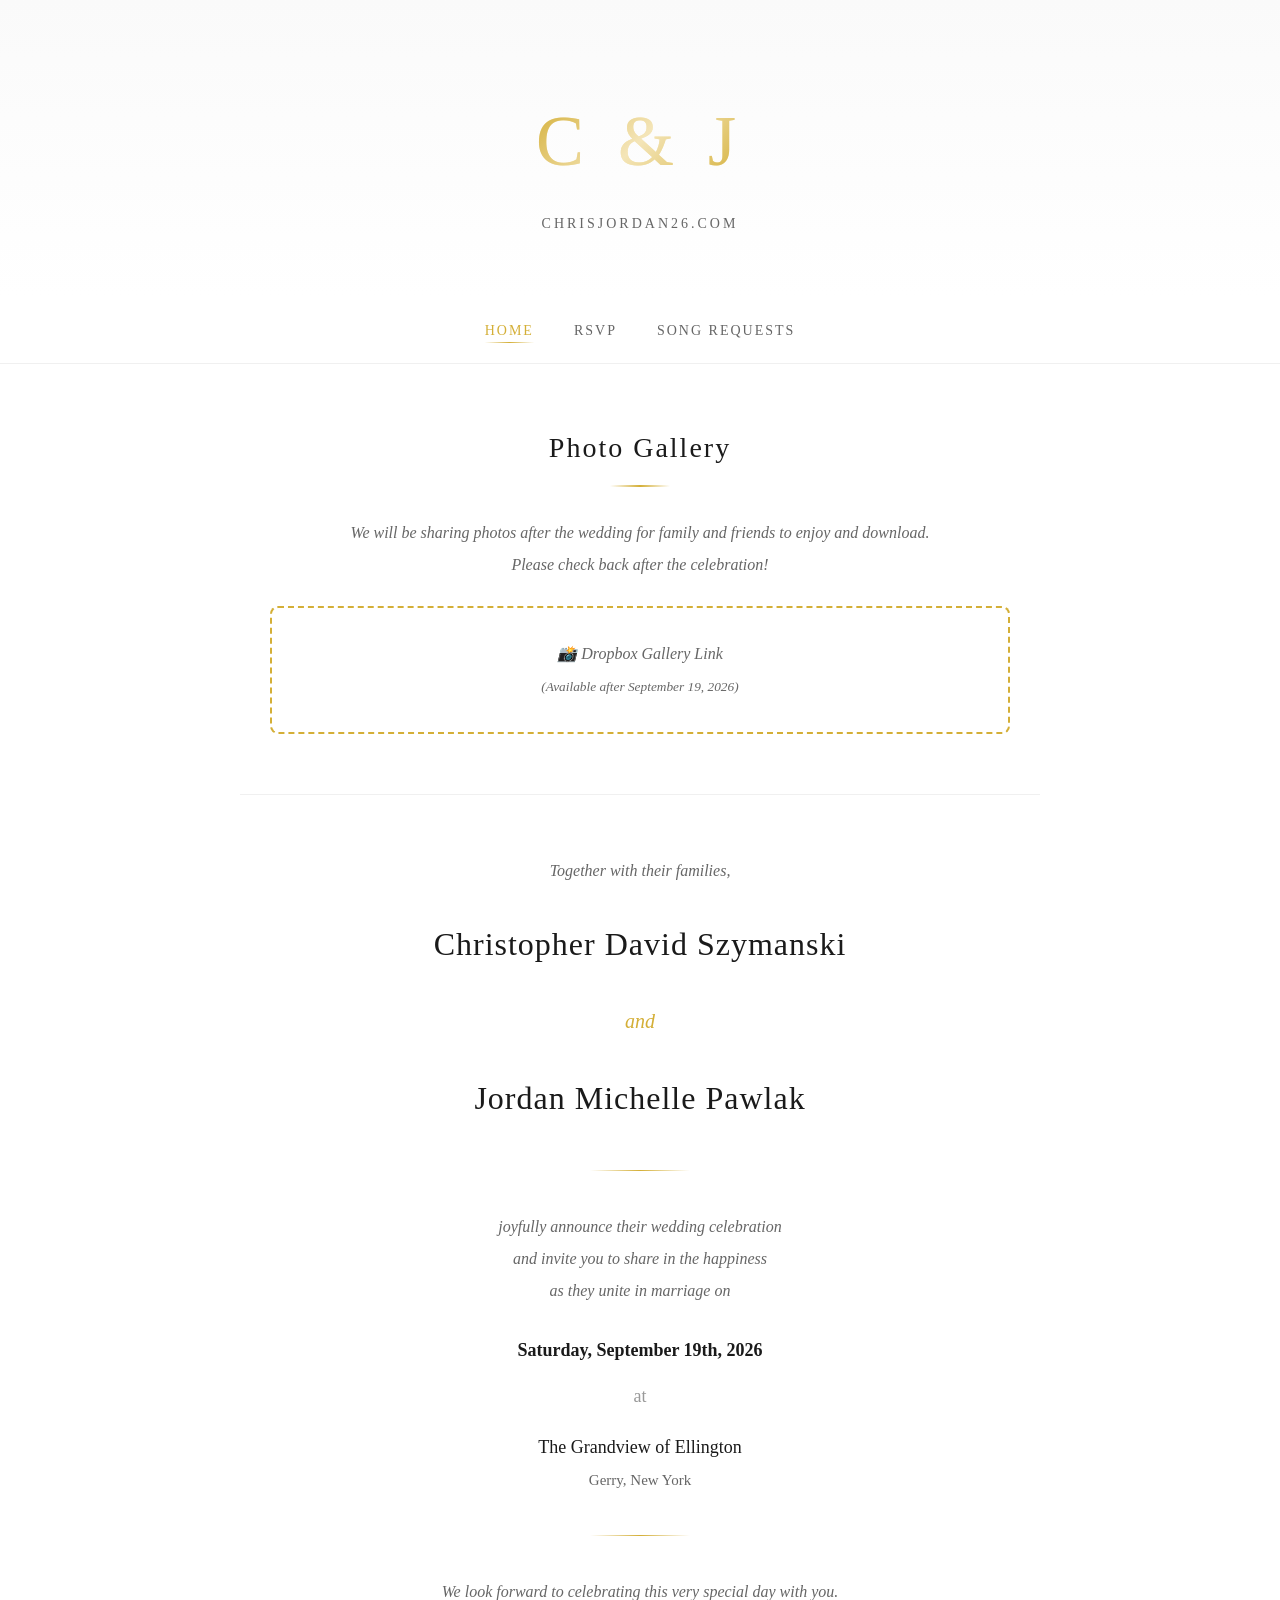
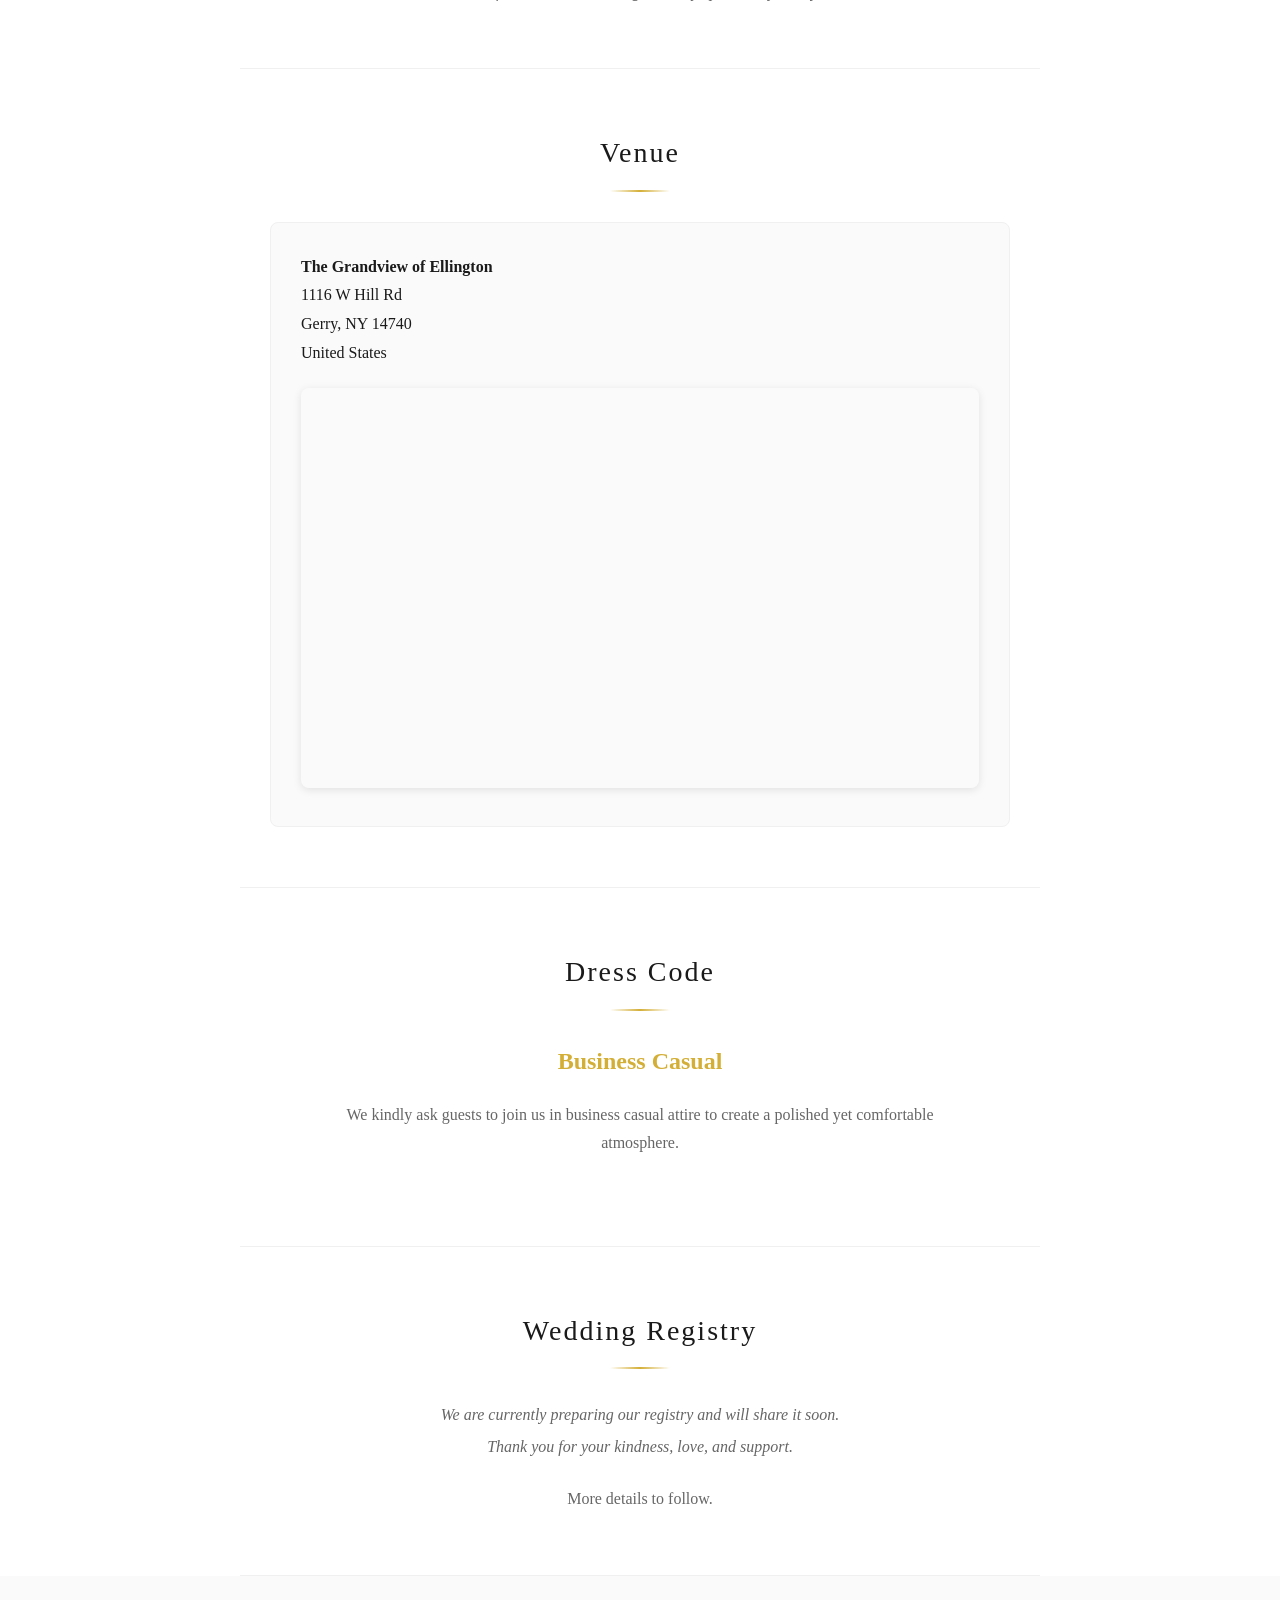
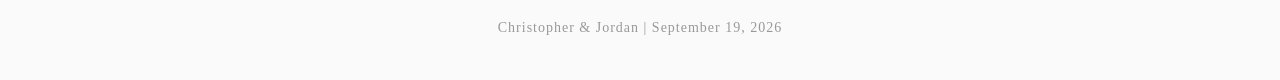
==== index.html @ 6d4687ca "Deploy wedding website with production backend - Home page with venue, dress code, registry sections" ====
<!DOCTYPE html>
<html lang="en">
<head>
    <meta charset="UTF-8">
    <meta name="viewport" content="width=device-width, initial-scale=1.0">
    <title>Christopher & Jordan | September 19, 2026</title>
    <meta name="description" content="Join us for the wedding celebration of Christopher David Szymanski and Jordan Michelle Pawlak on September 19, 2026 at The Grandview of Ellington.">
    <link rel="stylesheet" href="css/styles.css">
</head>
<body>
    <header class="header">
        <div class="monogram"><a href="index.html">C & J</a></div>
        <div class="domain">CHRISJORDAN26.COM</div>
    </header>

    <nav class="nav">
        <ul class="nav-links">
            <li><a href="index.html" class="active">Home</a></li>
            <li><a href="rsvp.html">RSVP</a></li>
            <li><a href="songs.html">Song Requests</a></li>
        </ul>
    </nav>

    <section class="section">
        <h2 class="section-title">Photo Gallery</h2>
        <div class="gallery-content">
            <p class="coming-soon">
                We will be sharing photos after the wedding for family and friends to enjoy and download.<br>
                Please check back after the celebration!
            </p>
            <div class="link-placeholder">
                📸 Dropbox Gallery Link<br>
                <small>(Available after September 19, 2026)</small>
            </div>
        </div>
    </section>

    <section class="section">
        <div class="announcement">
            <div class="together">Together with their families,</div>
            <div class="names">Christopher David Szymanski</div>
            <div class="and">and</div>
            <div class="names">Jordan Michelle Pawlak</div>

            <div class="divider"></div>

            <div class="invite-text">
                joyfully announce their wedding celebration<br>
                and invite you to share in the happiness<br>
                as they unite in marriage on
            </div>

            <div class="date-venue">
                <div class="date">Saturday, September 19th, 2026</div>
                <div style="margin: 10px 0; color: #999;">at</div>
                <div class="venue-name">The Grandview of Ellington</div>
                <div class="location">Gerry, New York</div>
            </div>

            <div class="divider"></div>

            <div class="closing-text">
                We look forward to celebrating this very special day with you.
            </div>
        </div>
    </section>

    <section class="section">
        <h2 class="section-title">Venue</h2>
        <div class="venue-details">
            <div class="venue-address">
                <strong>The Grandview of Ellington</strong><br>
                1116 W Hill Rd<br>
                Gerry, NY 14740<br>
                United States
            </div>
            <iframe
                class="map-embed"
                src="https://www.google.com/maps/embed?pb=!1m18!1m12!1m3!1d2954.882804135778!2d-79.13730232334386!3d42.21694937120644!2m3!1f0!2f0!3f0!3m2!1i1024!2i768!4f13.1!3m3!1m2!1s0x89d2bc9d64451b9b%3A0x1de3bae1630df643!2sThe%20Grandview%20Of%20Ellington!5e0!3m2!1sen!2sus!4v1763313900044!5m2!1sen!2sus"
                allowfullscreen=""
                loading="lazy"
                referrerpolicy="no-referrer-when-downgrade">
            </iframe>
        </div>
    </section>

    <section class="section">
        <h2 class="section-title">Dress Code</h2>
        <div class="dress-code-content">
            <div class="dress-code-label">Business Casual</div>
            <div class="dress-code-description">
                We kindly ask guests to join us in business casual attire to create a polished yet comfortable atmosphere.
            </div>
        </div>
    </section>

    <section class="section">
        <h2 class="section-title">Wedding Registry</h2>
        <div class="registry-content">
            <p class="coming-soon">
                We are currently preparing our registry and will share it soon.<br>
                Thank you for your kindness, love, and support.
            </p>
            <p style="margin-top: 20px;">More details to follow.</p>
        </div>
    </section>

    <footer>
        <p>Christopher & Jordan | September 19, 2026</p>
    </footer>
</body>
</html>
---- css/styles.css ----
/* ==========================================================================
   Christopher & Jordan Wedding Website - Shared Styles
   Design System extracted from existing site
   ========================================================================== */

/* --------------------------------------------------------------------------
   Reset & Base
   -------------------------------------------------------------------------- */
* {
    margin: 0;
    padding: 0;
    box-sizing: border-box;
}

body {
    font-family: 'Georgia', serif;
    background-color: #ffffff;
    color: #1a1a1a;
    line-height: 1.7;
}

/* --------------------------------------------------------------------------
   Color Variables (CSS Custom Properties)
   -------------------------------------------------------------------------- */
:root {
    --gold-primary: #d4af37;
    --gold-light: #f4e5b8;
    --text-dark: #1a1a1a;
    --text-medium: #666;
    --text-light: #999;
    --bg-white: #ffffff;
    --bg-off-white: #fafafa;
    --border-light: #f0f0f0;
    --error-red: #c0392b;
    --success-green: #27ae60;
}

/* --------------------------------------------------------------------------
   Header
   -------------------------------------------------------------------------- */
.header {
    text-align: center;
    padding: 80px 20px 60px;
    background: linear-gradient(180deg, #fafafa 0%, #ffffff 100%);
}

.monogram {
    font-size: 72px;
    font-weight: 300;
    letter-spacing: 8px;
    margin-bottom: 10px;
    background: linear-gradient(135deg, #d4af37 0%, #f4e5b8 50%, #d4af37 100%);
    -webkit-background-clip: text;
    -webkit-text-fill-color: transparent;
    background-clip: text;
}

.monogram a {
    text-decoration: none;
    background: linear-gradient(135deg, #d4af37 0%, #f4e5b8 50%, #d4af37 100%);
    -webkit-background-clip: text;
    -webkit-text-fill-color: transparent;
    background-clip: text;
}

.domain {
    font-size: 14px;
    letter-spacing: 3px;
    color: #666;
    font-weight: 300;
    margin-top: 5px;
}

/* --------------------------------------------------------------------------
   Navigation
   -------------------------------------------------------------------------- */
.nav {
    text-align: center;
    padding: 20px;
    border-bottom: 1px solid #f0f0f0;
    background: #ffffff;
}

.nav-links {
    list-style: none;
    display: flex;
    justify-content: center;
    gap: 40px;
    flex-wrap: wrap;
}

.nav-links a {
    text-decoration: none;
    color: #666;
    font-size: 14px;
    letter-spacing: 2px;
    text-transform: uppercase;
    transition: color 0.3s ease;
    padding: 5px 0;
    position: relative;
}

.nav-links a:hover,
.nav-links a.active {
    color: #d4af37;
}

.nav-links a::after {
    content: '';
    position: absolute;
    bottom: 0;
    left: 50%;
    transform: translateX(-50%);
    width: 0;
    height: 1px;
    background: linear-gradient(90deg, transparent, #d4af37, transparent);
    transition: width 0.3s ease;
}

.nav-links a:hover::after,
.nav-links a.active::after {
    width: 100%;
}

/* --------------------------------------------------------------------------
   Divider
   -------------------------------------------------------------------------- */
.divider {
    width: 100px;
    height: 1px;
    background: linear-gradient(90deg, transparent, #d4af37, transparent);
    margin: 40px auto;
}

/* --------------------------------------------------------------------------
   Sections
   -------------------------------------------------------------------------- */
.section {
    max-width: 800px;
    margin: 0 auto;
    padding: 60px 30px;
    border-bottom: 1px solid #f0f0f0;
}

.section:last-child {
    border-bottom: none;
}

.section-title {
    font-size: 28px;
    font-weight: 400;
    text-align: center;
    margin-bottom: 30px;
    letter-spacing: 2px;
    position: relative;
    padding-bottom: 15px;
}

.section-title:after {
    content: '';
    position: absolute;
    bottom: 0;
    left: 50%;
    transform: translateX(-50%);
    width: 60px;
    height: 2px;
    background: linear-gradient(90deg, transparent, #d4af37, transparent);
}

.section-subtitle {
    text-align: center;
    color: #666;
    font-style: italic;
    margin-bottom: 30px;
}

/* --------------------------------------------------------------------------
   Announcement (Home Page)
   -------------------------------------------------------------------------- */
.announcement {
    text-align: center;
    font-size: 16px;
    line-height: 2;
}

.announcement .together {
    font-style: italic;
    color: #666;
    margin-bottom: 20px;
}

.names {
    font-size: 32px;
    font-weight: 400;
    margin: 25px 0;
    letter-spacing: 1px;
}

.and {
    font-size: 20px;
    font-style: italic;
    color: #d4af37;
    margin: 15px 0;
}

.invite-text {
    font-style: italic;
    color: #666;
    margin: 25px 0;
}

.date-venue {
    font-size: 18px;
    margin: 25px 0;
}

.date {
    font-weight: 600;
    color: #1a1a1a;
}

.venue-name {
    margin-top: 15px;
    color: #1a1a1a;
}

.location {
    color: #666;
    font-size: 15px;
}

.closing-text {
    margin-top: 30px;
    font-style: italic;
    color: #666;
}

/* --------------------------------------------------------------------------
   Venue Details
   -------------------------------------------------------------------------- */
.venue-details {
    background: #fafafa;
    padding: 30px;
    border-radius: 8px;
    margin-top: 25px;
    border: 1px solid #f0f0f0;
}

.venue-address {
    font-size: 16px;
    line-height: 1.8;
    margin-bottom: 20px;
}

.map-embed {
    width: 100%;
    height: 400px;
    border: none;
    border-radius: 8px;
    box-shadow: 0 2px 8px rgba(0,0,0,0.1);
}

/* --------------------------------------------------------------------------
   Dress Code
   -------------------------------------------------------------------------- */
.dress-code-content {
    text-align: center;
}

.dress-code-label {
    font-size: 24px;
    font-weight: 600;
    color: #d4af37;
    margin-bottom: 20px;
}

.dress-code-description {
    max-width: 600px;
    margin: 0 auto 30px;
    color: #666;
}

/* --------------------------------------------------------------------------
   Registry & Gallery Content
   -------------------------------------------------------------------------- */
.registry-content, .gallery-content {
    text-align: center;
    color: #666;
    line-height: 2;
}

.coming-soon {
    font-style: italic;
    margin: 20px 0;
}

/* --------------------------------------------------------------------------
   Placeholders
   -------------------------------------------------------------------------- */
.map-placeholder,
.link-placeholder {
    background: #ffffff;
    border: 2px dashed #d4af37;
    border-radius: 8px;
    padding: 60px 20px;
    text-align: center;
    color: #666;
    font-style: italic;
}

.link-placeholder {
    padding: 30px 20px;
    margin-top: 25px;
}

/* --------------------------------------------------------------------------
   Forms
   -------------------------------------------------------------------------- */
.form-container {
    max-width: 500px;
    margin: 0 auto;
}

.form-group {
    margin-bottom: 25px;
}

.form-group label {
    display: block;
    font-size: 14px;
    letter-spacing: 1px;
    color: #666;
    margin-bottom: 8px;
    text-transform: uppercase;
}

.form-group label .required {
    color: #c0392b;
}

.form-input,
.form-textarea,
.form-select {
    width: 100%;
    padding: 15px;
    font-family: 'Georgia', serif;
    font-size: 16px;
    border: 1px solid #f0f0f0;
    border-radius: 8px;
    background: #fafafa;
    color: #1a1a1a;
    transition: border-color 0.3s ease, box-shadow 0.3s ease;
}

.form-input:focus,
.form-textarea:focus,
.form-select:focus {
    outline: none;
    border-color: #d4af37;
    box-shadow: 0 0 0 3px rgba(212, 175, 55, 0.1);
}

.form-input::placeholder,
.form-textarea::placeholder {
    color: #999;
    font-style: italic;
}

.form-textarea {
    min-height: 120px;
    resize: vertical;
}

.form-select {
    cursor: pointer;
    appearance: none;
    background-image: url("data:image/svg+xml,%3Csvg xmlns='http://www.w3.org/2000/svg' width='12' height='12' viewBox='0 0 12 12'%3E%3Cpath fill='%23666' d='M6 8L1 3h10z'/%3E%3C/svg%3E");
    background-repeat: no-repeat;
    background-position: right 15px center;
}

.form-hint {
    font-size: 13px;
    color: #999;
    font-style: italic;
    margin-top: 5px;
}

.char-count {
    font-size: 12px;
    color: #999;
    text-align: right;
    margin-top: 5px;
}

.char-count.warning {
    color: #e67e22;
}

.char-count.limit {
    color: #c0392b;
}

/* --------------------------------------------------------------------------
   Radio & Checkbox Groups
   -------------------------------------------------------------------------- */
.radio-group,
.checkbox-group {
    display: flex;
    gap: 30px;
    flex-wrap: wrap;
}

.radio-option,
.checkbox-option {
    display: flex;
    align-items: center;
    gap: 10px;
    cursor: pointer;
}

.radio-option input,
.checkbox-option input {
    width: 20px;
    height: 20px;
    accent-color: #d4af37;
    cursor: pointer;
}

/* --------------------------------------------------------------------------
   Buttons
   -------------------------------------------------------------------------- */
.btn {
    display: inline-block;
    padding: 15px 40px;
    font-family: 'Georgia', serif;
    font-size: 14px;
    letter-spacing: 2px;
    text-transform: uppercase;
    text-decoration: none;
    border: none;
    border-radius: 8px;
    cursor: pointer;
    transition: all 0.3s ease;
}

.btn-primary {
    background: linear-gradient(135deg, #d4af37 0%, #f4e5b8 50%, #d4af37 100%);
    color: #1a1a1a;
}

.btn-primary:hover {
    transform: translateY(-2px);
    box-shadow: 0 4px 12px rgba(212, 175, 55, 0.3);
}

.btn-primary:disabled {
    opacity: 0.6;
    cursor: not-allowed;
    transform: none;
    box-shadow: none;
}

.btn-secondary {
    background: transparent;
    color: #666;
    border: 1px solid #f0f0f0;
}

.btn-secondary:hover {
    border-color: #d4af37;
    color: #d4af37;
}

.btn-block {
    display: block;
    width: 100%;
    text-align: center;
}

/* --------------------------------------------------------------------------
   Code Input (RSVP)
   -------------------------------------------------------------------------- */
.code-input-wrapper {
    text-align: center;
    max-width: 400px;
    margin: 0 auto;
}

.code-input {
    font-size: 32px;
    text-align: center;
    letter-spacing: 8px;
    text-transform: uppercase;
    padding: 20px;
    font-family: 'Georgia', serif;
    width: 100%;
    border: 2px solid #f0f0f0;
    border-radius: 8px;
    background: #fafafa;
    transition: border-color 0.3s ease;
}

.code-input:focus {
    outline: none;
    border-color: #d4af37;
}

.code-input::placeholder {
    letter-spacing: 4px;
    font-size: 18px;
    color: #ccc;
}

/* --------------------------------------------------------------------------
   Messages & Alerts
   -------------------------------------------------------------------------- */
.message {
    padding: 15px 20px;
    border-radius: 8px;
    margin-bottom: 20px;
    text-align: center;
}

.message-error {
    background: #fdf2f2;
    border: 1px solid #f5c6cb;
    color: #c0392b;
}

.message-success {
    background: #f0fdf4;
    border: 1px solid #bbf7d0;
    color: #27ae60;
}

.message-info {
    background: #fafafa;
    border: 1px solid #f0f0f0;
    color: #666;
}

/* --------------------------------------------------------------------------
   Guest Info Card (RSVP)
   -------------------------------------------------------------------------- */
.guest-card {
    background: #fafafa;
    border: 1px solid #f0f0f0;
    border-radius: 8px;
    padding: 30px;
    margin-bottom: 30px;
    text-align: center;
}

.guest-card h3 {
    font-size: 24px;
    font-weight: 400;
    color: #1a1a1a;
    margin-bottom: 10px;
}

.guest-card p {
    color: #666;
    font-style: italic;
}

.guest-count-display {
    font-size: 18px;
    color: #d4af37;
    margin-top: 10px;
}

/* --------------------------------------------------------------------------
   Guest Attendance List
   -------------------------------------------------------------------------- */
.guest-list {
    margin: 30px 0;
}

.guest-item {
    display: flex;
    justify-content: space-between;
    align-items: center;
    padding: 15px 20px;
    background: #fafafa;
    border: 1px solid #f0f0f0;
    border-radius: 8px;
    margin-bottom: 10px;
}

.guest-item:last-child {
    margin-bottom: 0;
}

.guest-name {
    font-size: 16px;
    color: #1a1a1a;
}

.attendance-toggle {
    display: flex;
    gap: 10px;
}

.attendance-toggle button {
    padding: 8px 20px;
    font-family: 'Georgia', serif;
    font-size: 14px;
    border: 1px solid #f0f0f0;
    border-radius: 4px;
    cursor: pointer;
    transition: all 0.3s ease;
    background: #fff;
    color: #666;
}

.attendance-toggle button.selected-yes {
    background: #f0fdf4;
    border-color: #27ae60;
    color: #27ae60;
}

.attendance-toggle button.selected-no {
    background: #fdf2f2;
    border-color: #c0392b;
    color: #c0392b;
}

.attendance-toggle button:hover:not(.selected-yes):not(.selected-no) {
    border-color: #d4af37;
    color: #d4af37;
}

/* --------------------------------------------------------------------------
   Song Request List
   -------------------------------------------------------------------------- */
.recent-songs {
    background: #fafafa;
    border: 1px solid #f0f0f0;
    border-radius: 8px;
    padding: 25px;
    margin-bottom: 30px;
}

.recent-songs h3 {
    font-size: 16px;
    letter-spacing: 1px;
    text-transform: uppercase;
    color: #666;
    margin-bottom: 15px;
    text-align: center;
}

.song-item {
    display: flex;
    justify-content: space-between;
    align-items: center;
    padding: 12px 0;
    border-bottom: 1px solid #f0f0f0;
}

.song-item:last-child {
    border-bottom: none;
}

.song-info {
    flex: 1;
}

.song-title {
    font-weight: 600;
    color: #1a1a1a;
}

.song-artist {
    font-size: 14px;
    color: #666;
    font-style: italic;
}

.song-genre {
    font-size: 12px;
    padding: 4px 12px;
    background: linear-gradient(135deg, #d4af37 0%, #f4e5b8 100%);
    color: #1a1a1a;
    border-radius: 20px;
    text-transform: uppercase;
    letter-spacing: 1px;
}

.no-songs {
    text-align: center;
    color: #999;
    font-style: italic;
    padding: 20px;
}

/* --------------------------------------------------------------------------
   Loading States
   -------------------------------------------------------------------------- */
.loading {
    text-align: center;
    padding: 40px;
    color: #666;
}

.spinner {
    display: inline-block;
    width: 30px;
    height: 30px;
    border: 3px solid #f0f0f0;
    border-top-color: #d4af37;
    border-radius: 50%;
    animation: spin 1s linear infinite;
    margin-bottom: 15px;
}

@keyframes spin {
    to { transform: rotate(360deg); }
}

/* --------------------------------------------------------------------------
   Turnstile Container
   -------------------------------------------------------------------------- */
.turnstile-container {
    display: flex;
    justify-content: center;
    margin: 20px 0;
}

/* --------------------------------------------------------------------------
   Footer
   -------------------------------------------------------------------------- */
footer {
    text-align: center;
    padding: 40px 20px;
    background: #fafafa;
    color: #999;
    font-size: 14px;
    letter-spacing: 1px;
}

/* --------------------------------------------------------------------------
   Hidden Utility
   -------------------------------------------------------------------------- */
.hidden {
    display: none !important;
}

/* --------------------------------------------------------------------------
   Responsive
   -------------------------------------------------------------------------- */
@media (max-width: 768px) {
    .monogram {
        font-size: 48px;
        letter-spacing: 4px;
    }

    .names {
        font-size: 24px;
    }

    .section {
        padding: 40px 20px;
    }

    .section-title {
        font-size: 24px;
    }

    .nav-links {
        gap: 20px;
    }

    .nav-links a {
        font-size: 12px;
        letter-spacing: 1px;
    }

    .code-input {
        font-size: 24px;
        letter-spacing: 4px;
    }

    .guest-item {
        flex-direction: column;
        gap: 15px;
        text-align: center;
    }

    .song-item {
        flex-direction: column;
        align-items: flex-start;
        gap: 10px;
    }

    .radio-group,
    .checkbox-group {
        flex-direction: column;
        gap: 15px;
    }
}
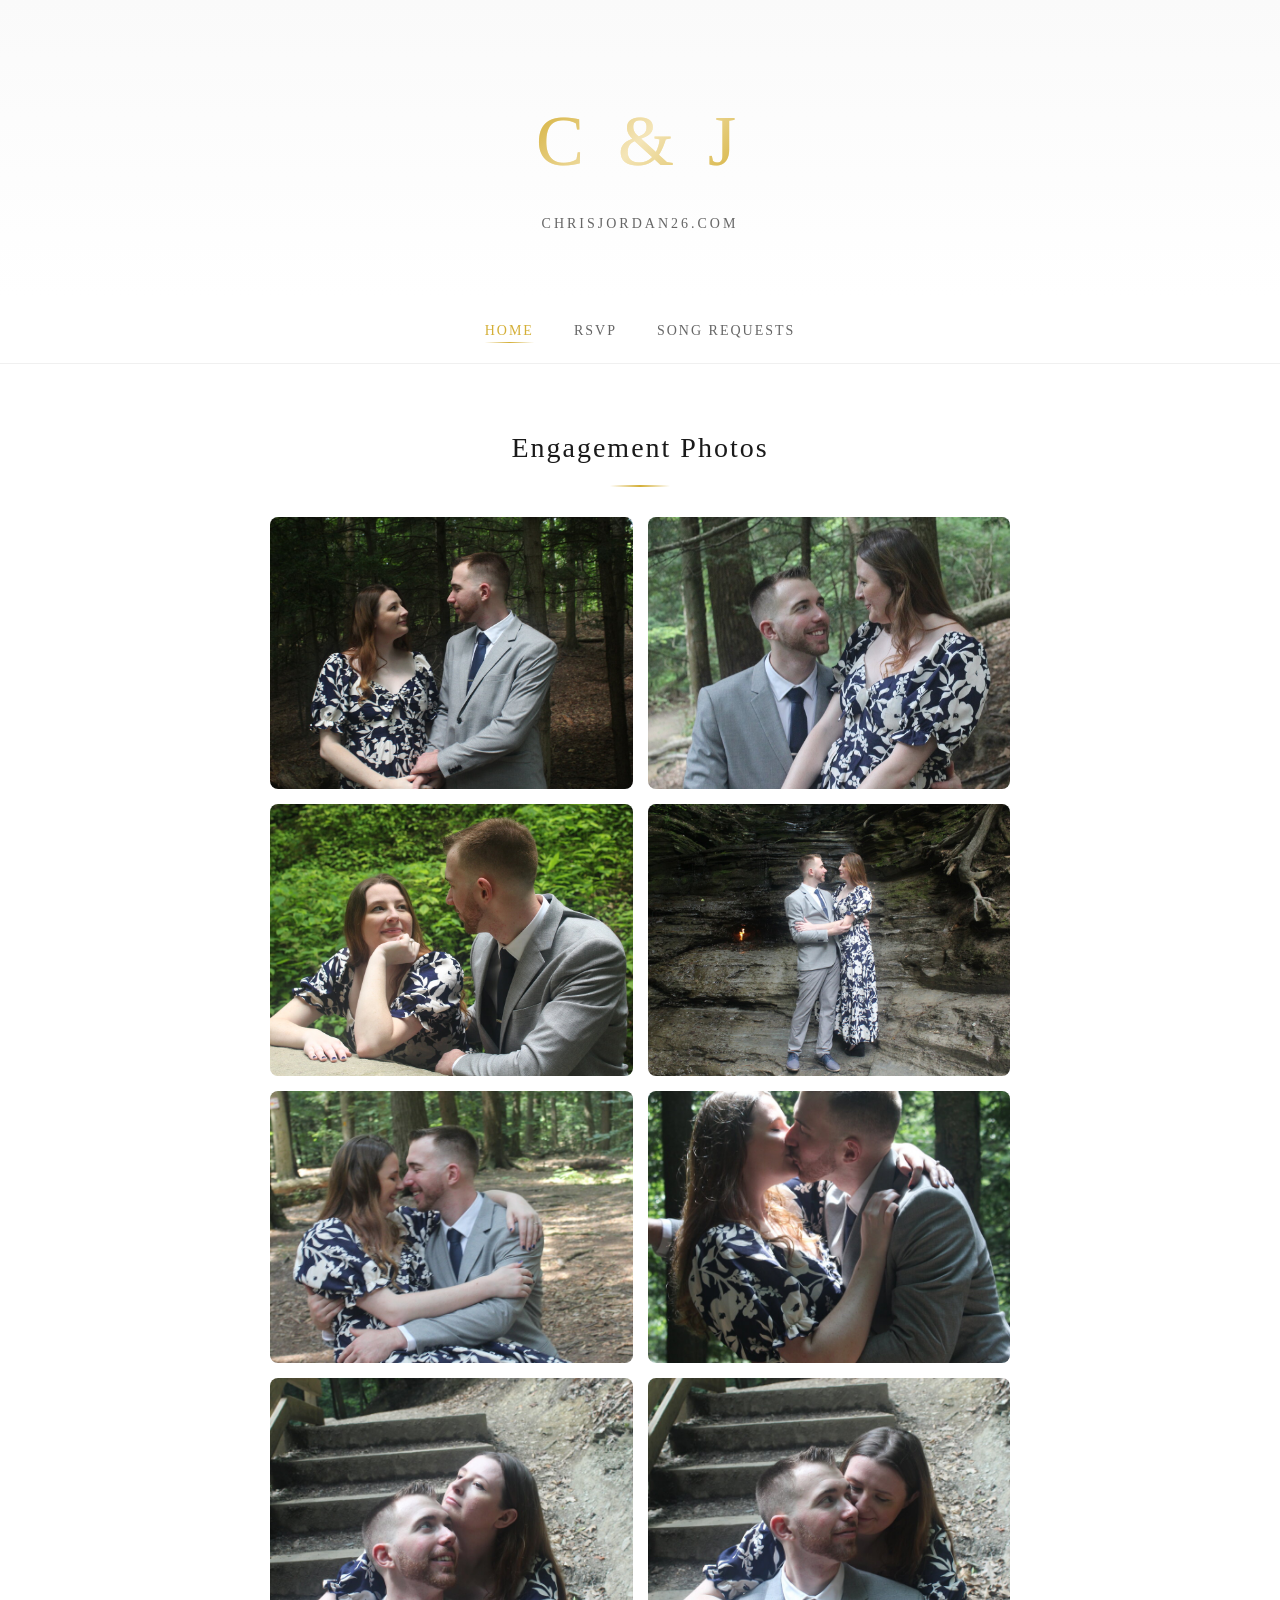
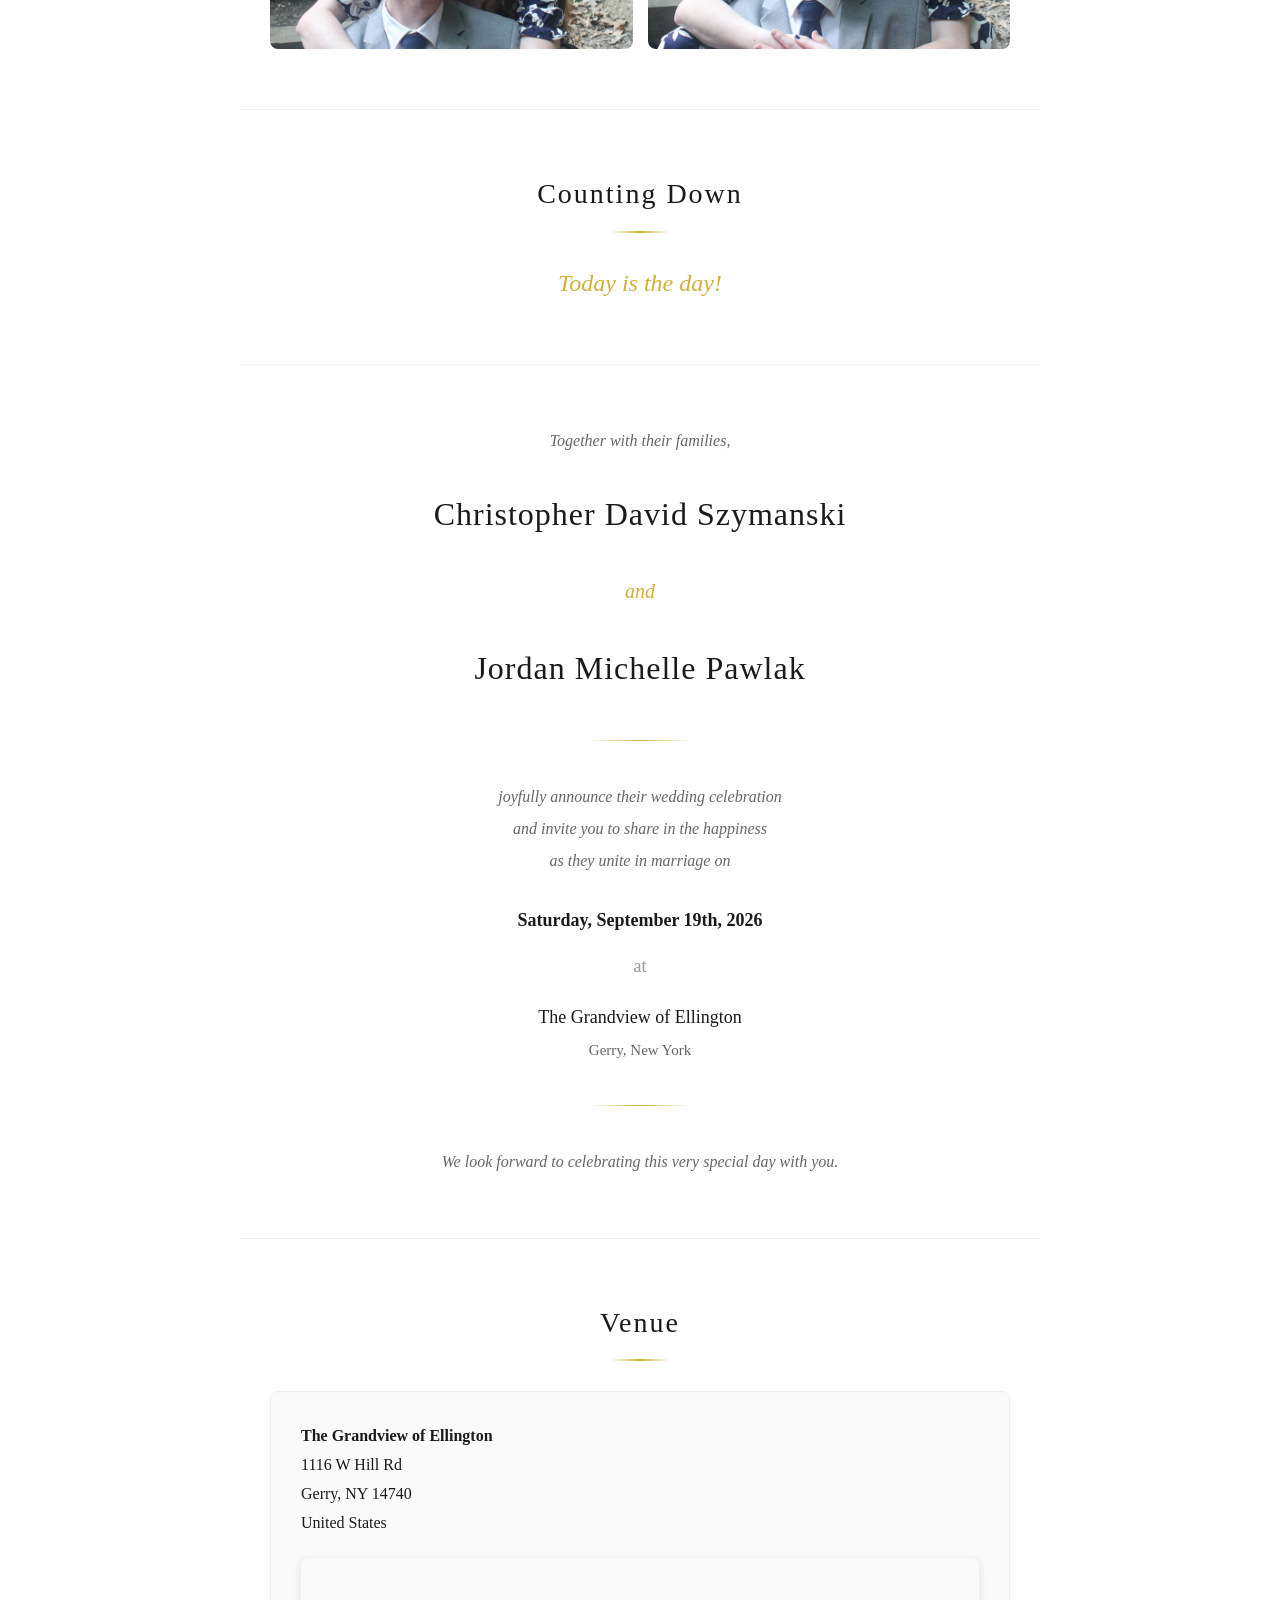
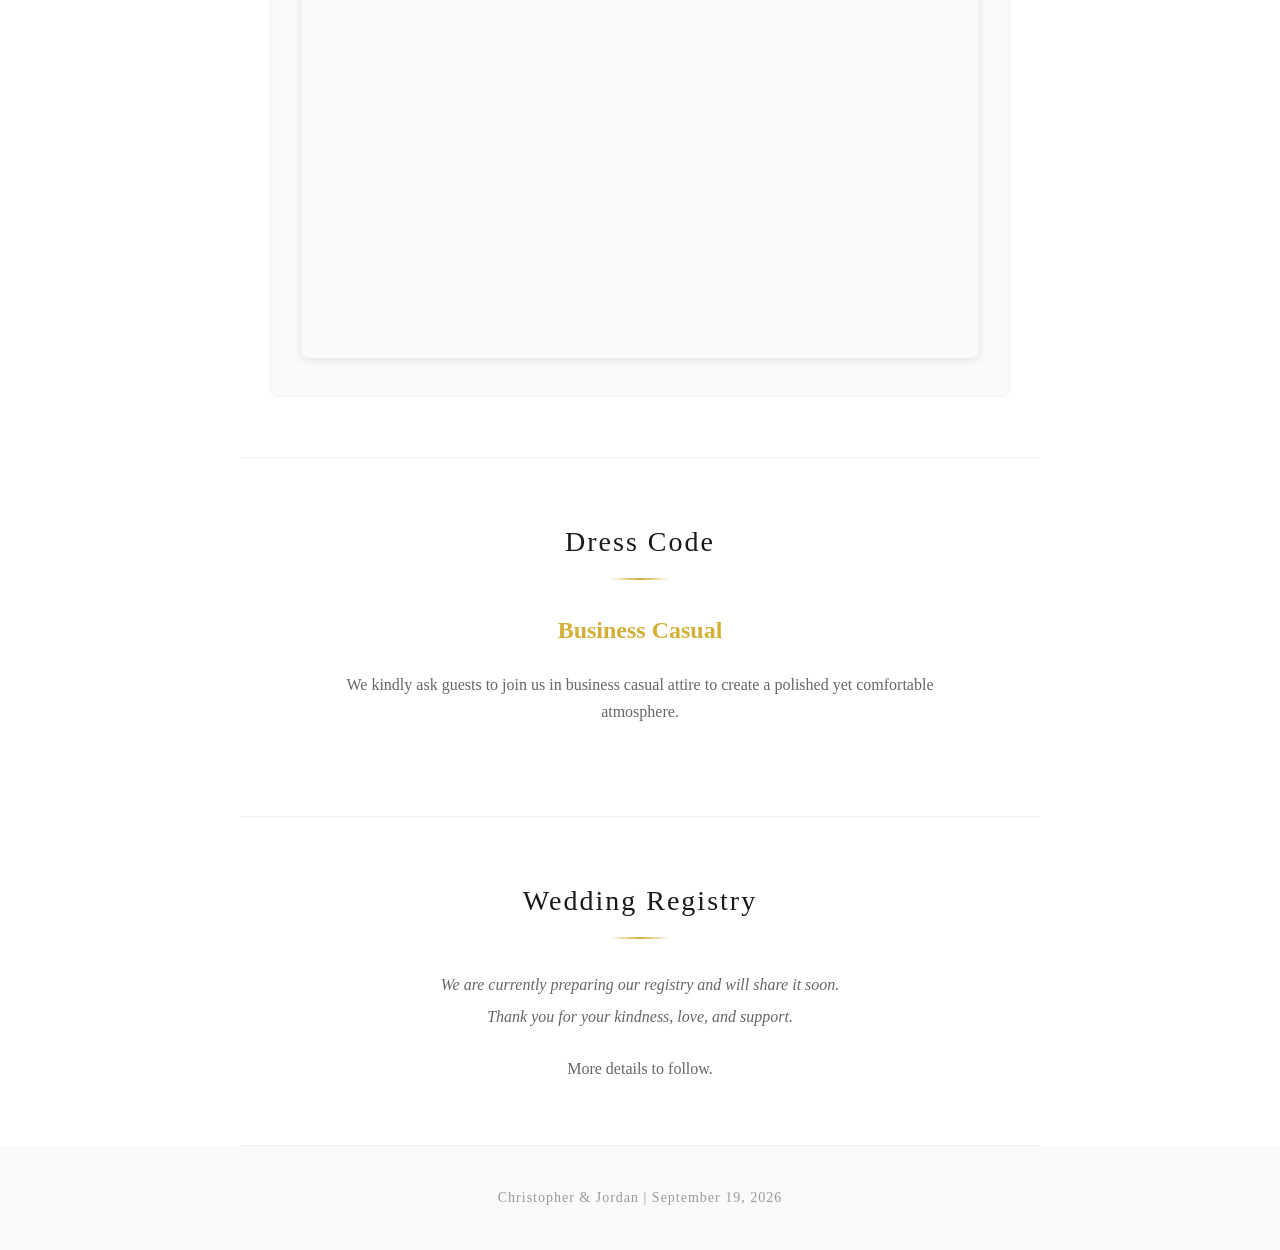
==== commit 871ee88d: "Add engagement photo gallery and countdown timer Replace Dropbox placeholder with 8 engagement photo" ====
--- a/index.html
+++ b/index.html
@@ -22,15 +22,48 @@
     </nav>
 
     <section class="section">
-        <h2 class="section-title">Photo Gallery</h2>
-        <div class="gallery-content">
-            <p class="coming-soon">
-                We will be sharing photos after the wedding for family and friends to enjoy and download.<br>
-                Please check back after the celebration!
-            </p>
-            <div class="link-placeholder">
-                📸 Dropbox Gallery Link<br>
-                <small>(Available after September 19, 2026)</small>
+        <h2 class="section-title">Engagement Photos</h2>
+        <div class="photo-gallery">
+            <div class="gallery-grid">
+                <div class="gallery-item"><img src="images/engagement-1.jpg" alt="Christopher and Jordan" loading="lazy"></div>
+                <div class="gallery-item"><img src="images/engagement-4.jpg" alt="Christopher and Jordan" loading="lazy"></div>
+                <div class="gallery-item"><img src="images/engagement-5.jpg" alt="Christopher and Jordan" loading="lazy"></div>
+                <div class="gallery-item"><img src="images/engagement-6.jpg" alt="Christopher and Jordan" loading="lazy"></div>
+                <div class="gallery-item"><img src="images/engagement-2.jpg" alt="Christopher and Jordan" loading="lazy"></div>
+                <div class="gallery-item"><img src="images/engagement-3.jpg" alt="Christopher and Jordan" loading="lazy"></div>
+                <div class="gallery-item"><img src="images/engagement-7.jpg" alt="Christopher and Jordan" loading="lazy"></div>
+                <div class="gallery-item"><img src="images/engagement-8.jpg" alt="Christopher and Jordan" loading="lazy"></div>
+            </div>
+        </div>
+        <!-- Lightbox overlay -->
+        <div class="lightbox hidden" id="lightbox">
+            <button class="lightbox-close" aria-label="Close">&times;</button>
+            <button class="lightbox-prev" aria-label="Previous">&lsaquo;</button>
+            <img class="lightbox-img" id="lightbox-img" src="" alt="">
+            <button class="lightbox-next" aria-label="Next">&rsaquo;</button>
+        </div>
+    </section>
+
+    <section class="section">
+        <div class="countdown-section">
+            <h2 class="section-title">Counting Down</h2>
+            <div class="countdown" id="countdown">
+                <div class="countdown-unit">
+                    <span class="countdown-number" id="countdown-days">---</span>
+                    <span class="countdown-label">Days</span>
+                </div>
+                <div class="countdown-unit">
+                    <span class="countdown-number" id="countdown-hours">--</span>
+                    <span class="countdown-label">Hours</span>
+                </div>
+                <div class="countdown-unit">
+                    <span class="countdown-number" id="countdown-minutes">--</span>
+                    <span class="countdown-label">Minutes</span>
+                </div>
+                <div class="countdown-unit">
+                    <span class="countdown-number" id="countdown-seconds">--</span>
+                    <span class="countdown-label">Seconds</span>
+                </div>
             </div>
         </div>
     </section>
@@ -108,5 +141,76 @@
     <footer>
         <p>Christopher & Jordan | September 19, 2026</p>
     </footer>
+
+    <script>
+        // Countdown Timer
+        (function() {
+            const weddingDate = new Date('2026-09-19T14:00:00-04:00');
+            function update() {
+                const now = new Date();
+                const diff = weddingDate - now;
+                if (diff <= 0) {
+                    document.getElementById('countdown').innerHTML = '<p style="font-size:24px;color:#d4af37;font-style:italic;">Today is the day!</p>';
+                    return;
+                }
+                const days = Math.floor(diff / (1000 * 60 * 60 * 24));
+                const hours = Math.floor((diff % (1000 * 60 * 60 * 24)) / (1000 * 60 * 60));
+                const minutes = Math.floor((diff % (1000 * 60 * 60)) / (1000 * 60));
+                const seconds = Math.floor((diff % (1000 * 60)) / 1000);
+                document.getElementById('countdown-days').textContent = days;
+                document.getElementById('countdown-hours').textContent = String(hours).padStart(2, '0');
+                document.getElementById('countdown-minutes').textContent = String(minutes).padStart(2, '0');
+                document.getElementById('countdown-seconds').textContent = String(seconds).padStart(2, '0');
+            }
+            update();
+            setInterval(update, 1000);
+        })();
+
+        // Lightbox
+        (function() {
+            const images = document.querySelectorAll('.gallery-item img');
+            const lightbox = document.getElementById('lightbox');
+            const lightboxImg = document.getElementById('lightbox-img');
+            let currentIndex = 0;
+
+            images.forEach(function(img, i) {
+                img.addEventListener('click', function() {
+                    currentIndex = i;
+                    lightboxImg.src = img.src;
+                    lightbox.classList.remove('hidden');
+                    document.body.style.overflow = 'hidden';
+                });
+            });
+
+            lightbox.querySelector('.lightbox-close').addEventListener('click', close);
+            lightbox.addEventListener('click', function(e) {
+                if (e.target === lightbox) close();
+            });
+
+            lightbox.querySelector('.lightbox-prev').addEventListener('click', function(e) {
+                e.stopPropagation();
+                currentIndex = (currentIndex - 1 + images.length) % images.length;
+                lightboxImg.src = images[currentIndex].src;
+            });
+
+            lightbox.querySelector('.lightbox-next').addEventListener('click', function(e) {
+                e.stopPropagation();
+                currentIndex = (currentIndex + 1) % images.length;
+                lightboxImg.src = images[currentIndex].src;
+            });
+
+            document.addEventListener('keydown', function(e) {
+                if (lightbox.classList.contains('hidden')) return;
+                if (e.key === 'Escape') close();
+                if (e.key === 'ArrowLeft') lightbox.querySelector('.lightbox-prev').click();
+                if (e.key === 'ArrowRight') lightbox.querySelector('.lightbox-next').click();
+            });
+
+            function close() {
+                lightbox.classList.add('hidden');
+                document.body.style.overflow = '';
+            }
+        })();
+    </script>
 </body>
 </html>
--- a/css/styles.css
+++ b/css/styles.css
@@ -281,6 +281,135 @@
 }
 
 /* --------------------------------------------------------------------------
+   Photo Gallery
+   -------------------------------------------------------------------------- */
+.photo-gallery {
+    margin-top: 10px;
+}
+
+.gallery-grid {
+    display: grid;
+    grid-template-columns: repeat(2, 1fr);
+    gap: 15px;
+}
+
+.gallery-item {
+    overflow: hidden;
+    border-radius: 8px;
+    cursor: pointer;
+    position: relative;
+    aspect-ratio: 4/3;
+}
+
+.gallery-item img {
+    width: 100%;
+    height: 100%;
+    object-fit: cover;
+    transition: transform 0.4s ease, filter 0.4s ease;
+    display: block;
+}
+
+.gallery-item:hover img {
+    transform: scale(1.05);
+    filter: brightness(1.05);
+}
+
+/* --------------------------------------------------------------------------
+   Lightbox
+   -------------------------------------------------------------------------- */
+.lightbox {
+    position: fixed;
+    inset: 0;
+    background: rgba(0, 0, 0, 0.92);
+    z-index: 1000;
+    display: flex;
+    align-items: center;
+    justify-content: center;
+}
+
+.lightbox-img {
+    max-width: 90vw;
+    max-height: 85vh;
+    object-fit: contain;
+    border-radius: 4px;
+}
+
+.lightbox-close {
+    position: absolute;
+    top: 20px;
+    right: 25px;
+    font-size: 40px;
+    color: #fff;
+    background: none;
+    border: none;
+    cursor: pointer;
+    line-height: 1;
+    z-index: 1001;
+}
+
+.lightbox-prev,
+.lightbox-next {
+    position: absolute;
+    top: 50%;
+    transform: translateY(-50%);
+    font-size: 50px;
+    color: rgba(255, 255, 255, 0.7);
+    background: none;
+    border: none;
+    cursor: pointer;
+    padding: 20px;
+    transition: color 0.3s ease;
+    z-index: 1001;
+}
+
+.lightbox-prev:hover,
+.lightbox-next:hover {
+    color: #d4af37;
+}
+
+.lightbox-prev { left: 10px; }
+.lightbox-next { right: 10px; }
+
+/* --------------------------------------------------------------------------
+   Countdown Timer
+   -------------------------------------------------------------------------- */
+.countdown-section {
+    text-align: center;
+}
+
+.countdown {
+    display: flex;
+    justify-content: center;
+    gap: 30px;
+    flex-wrap: wrap;
+}
+
+.countdown-unit {
+    display: flex;
+    flex-direction: column;
+    align-items: center;
+    min-width: 90px;
+}
+
+.countdown-number {
+    font-size: 48px;
+    font-weight: 300;
+    background: linear-gradient(135deg, #d4af37 0%, #f4e5b8 50%, #d4af37 100%);
+    -webkit-background-clip: text;
+    -webkit-text-fill-color: transparent;
+    background-clip: text;
+    line-height: 1.2;
+}
+
+.countdown-label {
+    font-size: 13px;
+    text-transform: uppercase;
+    letter-spacing: 2px;
+    color: #999;
+    margin-top: 5px;
+}
+
+/* --------------------------------------------------------------------------
    Registry & Gallery Content
    -------------------------------------------------------------------------- */
 .registry-content, .gallery-content {
@@ -799,4 +928,27 @@
         flex-direction: column;
         gap: 15px;
     }
-}
+
+    .gallery-grid {
+        grid-template-columns: 1fr;
+        gap: 12px;
+    }
+
+    .countdown {
+        gap: 15px;
+    }
+
+    .countdown-number {
+        font-size: 36px;
+    }
+
+    .countdown-unit {
+        min-width: 70px;
+    }
+
+    .lightbox-prev,
+    .lightbox-next {
+        font-size: 36px;
+        padding: 10px;
+    }
+}
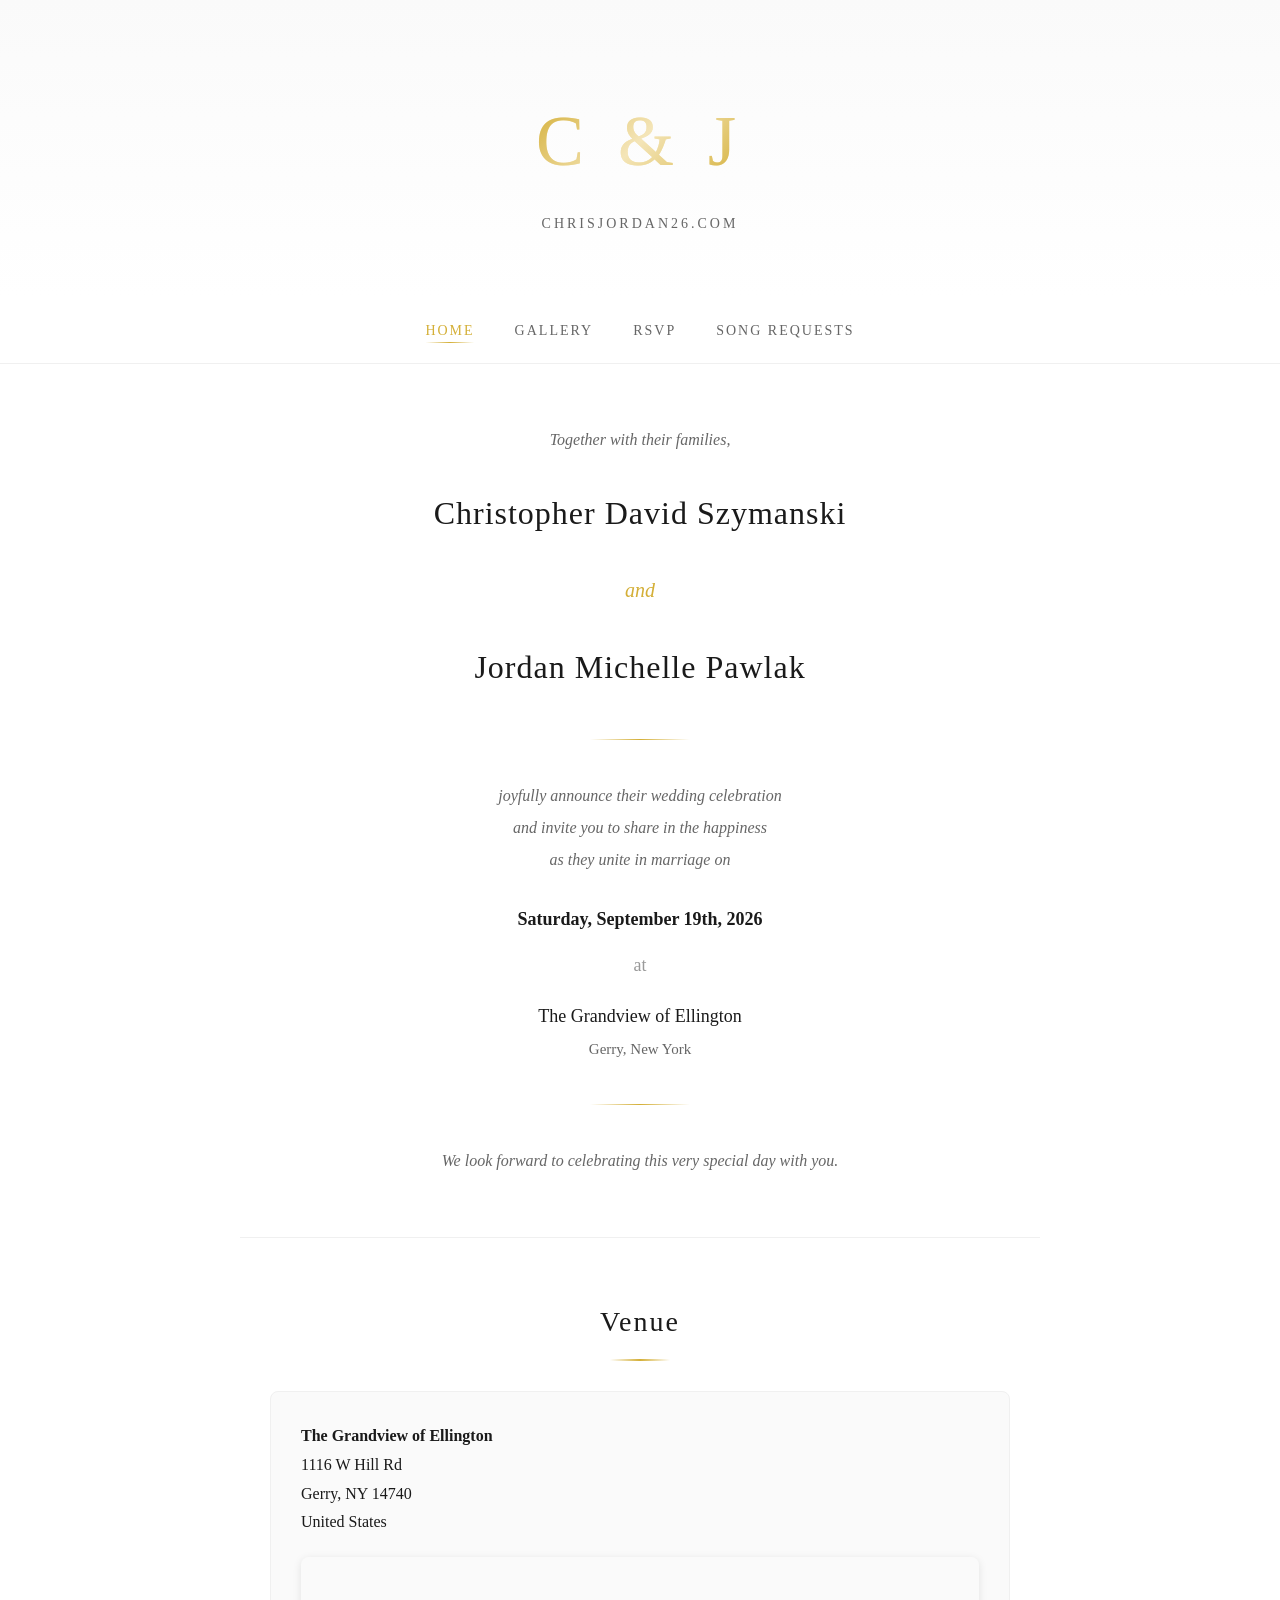
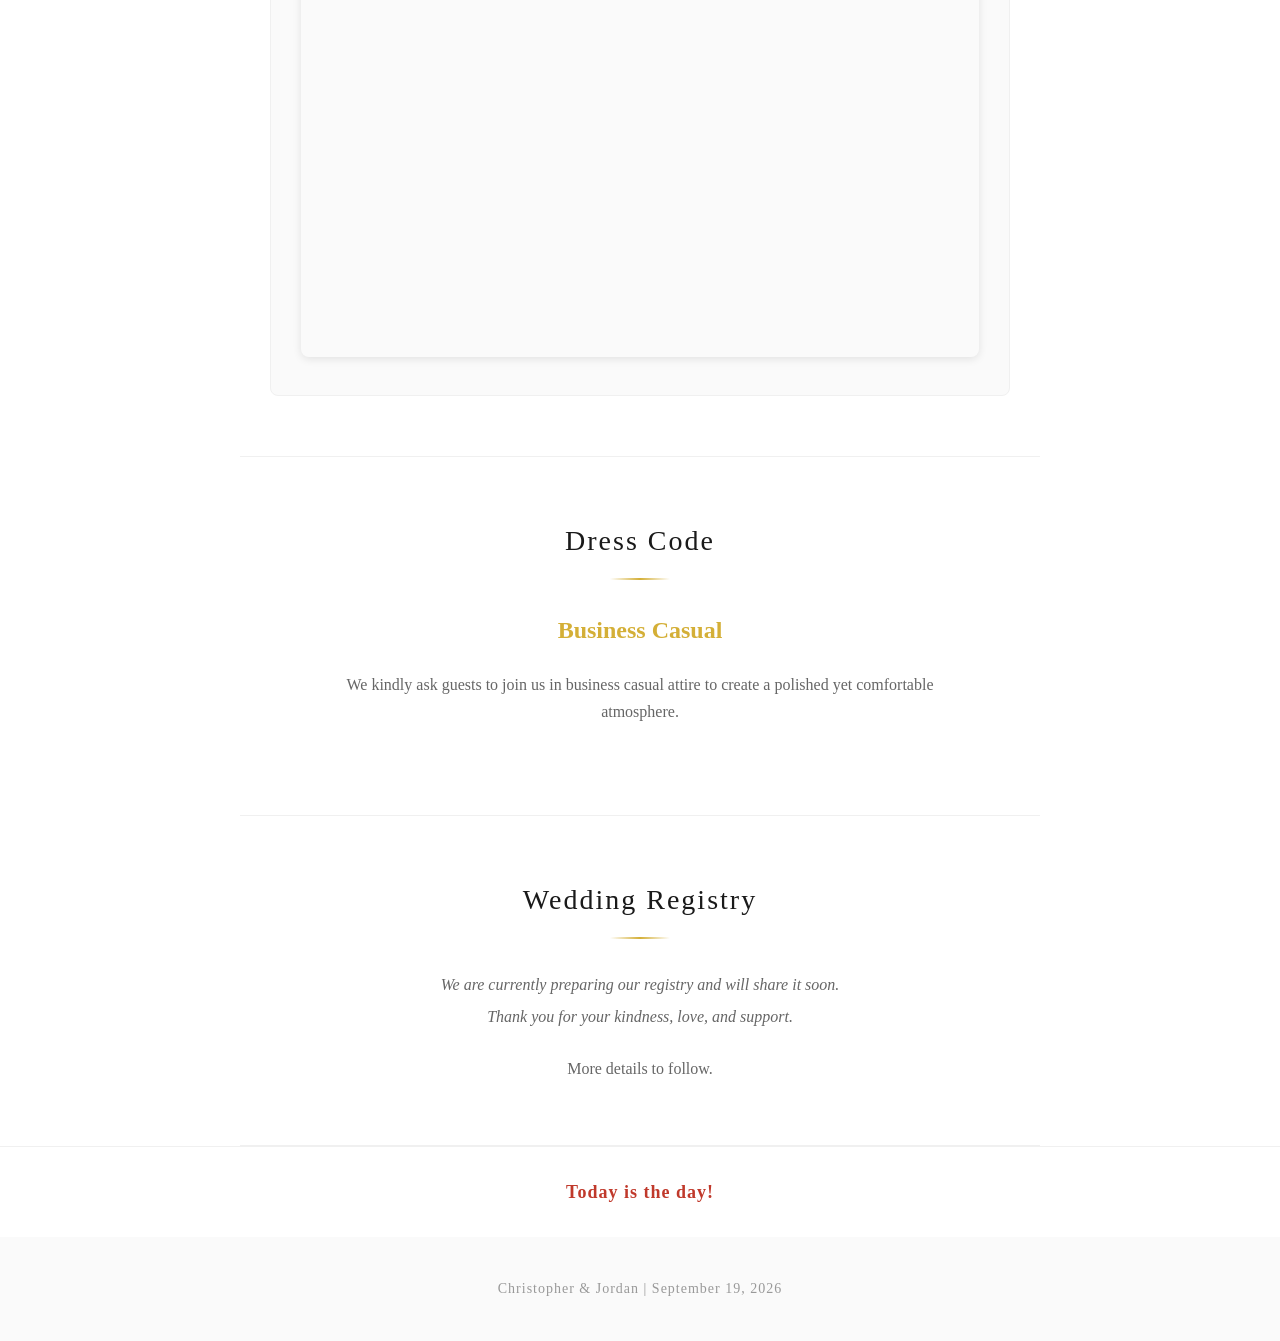
==== commit 00832808: "Move gallery to own page, add nav tab, restyle countdown Gallery now lives at gallery.html with its " ====
--- a/index.html
+++ b/index.html
@@ -16,57 +16,11 @@
     <nav class="nav">
         <ul class="nav-links">
             <li><a href="index.html" class="active">Home</a></li>
+            <li><a href="gallery.html">Gallery</a></li>
             <li><a href="rsvp.html">RSVP</a></li>
             <li><a href="songs.html">Song Requests</a></li>
         </ul>
     </nav>
-
-    <section class="section">
-        <h2 class="section-title">Engagement Photos</h2>
-        <div class="photo-gallery">
-            <div class="gallery-grid">
-                <div class="gallery-item"><img src="images/engagement-1.jpg" alt="Christopher and Jordan" loading="lazy"></div>
-                <div class="gallery-item"><img src="images/engagement-4.jpg" alt="Christopher and Jordan" loading="lazy"></div>
-                <div class="gallery-item"><img src="images/engagement-5.jpg" alt="Christopher and Jordan" loading="lazy"></div>
-                <div class="gallery-item"><img src="images/engagement-6.jpg" alt="Christopher and Jordan" loading="lazy"></div>
-                <div class="gallery-item"><img src="images/engagement-2.jpg" alt="Christopher and Jordan" loading="lazy"></div>
-                <div class="gallery-item"><img src="images/engagement-3.jpg" alt="Christopher and Jordan" loading="lazy"></div>
-                <div class="gallery-item"><img src="images/engagement-7.jpg" alt="Christopher and Jordan" loading="lazy"></div>
-                <div class="gallery-item"><img src="images/engagement-8.jpg" alt="Christopher and Jordan" loading="lazy"></div>
-            </div>
-        </div>
-        <!-- Lightbox overlay -->
-        <div class="lightbox hidden" id="lightbox">
-            <button class="lightbox-close" aria-label="Close">&times;</button>
-            <button class="lightbox-prev" aria-label="Previous">&lsaquo;</button>
-            <img class="lightbox-img" id="lightbox-img" src="" alt="">
-            <button class="lightbox-next" aria-label="Next">&rsaquo;</button>
-        </div>
-    </section>
-
-    <section class="section">
-        <div class="countdown-section">
-            <h2 class="section-title">Counting Down</h2>
-            <div class="countdown" id="countdown">
-                <div class="countdown-unit">
-                    <span class="countdown-number" id="countdown-days">---</span>
-                    <span class="countdown-label">Days</span>
-                </div>
-                <div class="countdown-unit">
-                    <span class="countdown-number" id="countdown-hours">--</span>
-                    <span class="countdown-label">Hours</span>
-                </div>
-                <div class="countdown-unit">
-                    <span class="countdown-number" id="countdown-minutes">--</span>
-                    <span class="countdown-label">Minutes</span>
-                </div>
-                <div class="countdown-unit">
-                    <span class="countdown-number" id="countdown-seconds">--</span>
-                    <span class="countdown-label">Seconds</span>
-                </div>
-            </div>
-        </div>
-    </section>
 
     <section class="section">
         <div class="announcement">
@@ -138,79 +92,37 @@
         </div>
     </section>
 
+    <div class="countdown-inline" id="countdown">
+        <span id="countdown-text"></span>
+    </div>
+
     <footer>
         <p>Christopher & Jordan | September 19, 2026</p>
     </footer>
 
     <script>
-        // Countdown Timer
         (function() {
             const weddingDate = new Date('2026-09-19T14:00:00-04:00');
             function update() {
                 const now = new Date();
                 const diff = weddingDate - now;
                 if (diff <= 0) {
-                    document.getElementById('countdown').innerHTML = '<p style="font-size:24px;color:#d4af37;font-style:italic;">Today is the day!</p>';
+                    document.getElementById('countdown-text').innerHTML = '<span class="countdown-time">Today is the day!</span>';
                     return;
                 }
                 const days = Math.floor(diff / (1000 * 60 * 60 * 24));
                 const hours = Math.floor((diff % (1000 * 60 * 60 * 24)) / (1000 * 60 * 60));
                 const minutes = Math.floor((diff % (1000 * 60 * 60)) / (1000 * 60));
                 const seconds = Math.floor((diff % (1000 * 60)) / 1000);
-                document.getElementById('countdown-days').textContent = days;
-                document.getElementById('countdown-hours').textContent = String(hours).padStart(2, '0');
-                document.getElementById('countdown-minutes').textContent = String(minutes).padStart(2, '0');
-                document.getElementById('countdown-seconds').textContent = String(seconds).padStart(2, '0');
+                document.getElementById('countdown-text').innerHTML =
+                    '<span class="countdown-time">' + days + '</span> days ' +
+                    '<span class="countdown-time">' + String(hours).padStart(2, '0') + '</span> hours ' +
+                    '<span class="countdown-time">' + String(minutes).padStart(2, '0') + '</span> minutes ' +
+                    '<span class="countdown-time">' + String(seconds).padStart(2, '0') + '</span> seconds';
             }
             update();
             setInterval(update, 1000);
         })();
-
-        // Lightbox
-        (function() {
-            const images = document.querySelectorAll('.gallery-item img');
-            const lightbox = document.getElementById('lightbox');
-            const lightboxImg = document.getElementById('lightbox-img');
-            let currentIndex = 0;
-
-            images.forEach(function(img, i) {
-                img.addEventListener('click', function() {
-                    currentIndex = i;
-                    lightboxImg.src = img.src;
-                    lightbox.classList.remove('hidden');
-                    document.body.style.overflow = 'hidden';
-                });
-            });
-
-            lightbox.querySelector('.lightbox-close').addEventListener('click', close);
-            lightbox.addEventListener('click', function(e) {
-                if (e.target === lightbox) close();
-            });
-
-            lightbox.querySelector('.lightbox-prev').addEventListener('click', function(e) {
-                e.stopPropagation();
-                currentIndex = (currentIndex - 1 + images.length) % images.length;
-                lightboxImg.src = images[currentIndex].src;
-            });
-
-            lightbox.querySelector('.lightbox-next').addEventListener('click', function(e) {
-                e.stopPropagation();
-                currentIndex = (currentIndex + 1) % images.length;
-                lightboxImg.src = images[currentIndex].src;
-            });
-
-            document.addEventListener('keydown', function(e) {
-                if (lightbox.classList.contains('hidden')) return;
-                if (e.key === 'Escape') close();
-                if (e.key === 'ArrowLeft') lightbox.querySelector('.lightbox-prev').click();
-                if (e.key === 'ArrowRight') lightbox.querySelector('.lightbox-next').click();
-            });
-
-            function close() {
-                lightbox.classList.add('hidden');
-                document.body.style.overflow = '';
-            }
-        })();
     </script>
 </body>
 </html>
--- a/css/styles.css
+++ b/css/styles.css
@@ -371,42 +371,20 @@
 .lightbox-next { right: 10px; }
 
 /* --------------------------------------------------------------------------
-   Countdown Timer
-   -------------------------------------------------------------------------- */
-.countdown-section {
-    text-align: center;
-}
-
-.countdown {
-    display: flex;
-    justify-content: center;
-    gap: 30px;
-    flex-wrap: wrap;
-}
-
-.countdown-unit {
-    display: flex;
-    flex-direction: column;
-    align-items: center;
-    min-width: 90px;
-}
-
-.countdown-number {
-    font-size: 48px;
-    font-weight: 300;
-    background: linear-gradient(135deg, #d4af37 0%, #f4e5b8 50%, #d4af37 100%);
-    -webkit-background-clip: text;
-    -webkit-text-fill-color: transparent;
-    background-clip: text;
-    line-height: 1.2;
-}
-
-.countdown-label {
-    font-size: 13px;
-    text-transform: uppercase;
-    letter-spacing: 2px;
-    color: #999;
-    margin-top: 5px;
+   Countdown Timer (inline)
+   -------------------------------------------------------------------------- */
+.countdown-inline {
+    text-align: center;
+    padding: 30px 20px;
+    font-size: 18px;
+    color: #666;
+    letter-spacing: 1px;
+    border-top: 1px solid #f0f0f0;
+}
+
+.countdown-time {
+    font-weight: 700;
+    color: #c0392b;
 }
 
 /* --------------------------------------------------------------------------
@@ -934,16 +912,8 @@
         gap: 12px;
     }
 
-    .countdown {
-        gap: 15px;
-    }
-
-    .countdown-number {
-        font-size: 36px;
-    }
-
-    .countdown-unit {
-        min-width: 70px;
+    .countdown-inline {
+        font-size: 15px;
     }
 
     .lightbox-prev,
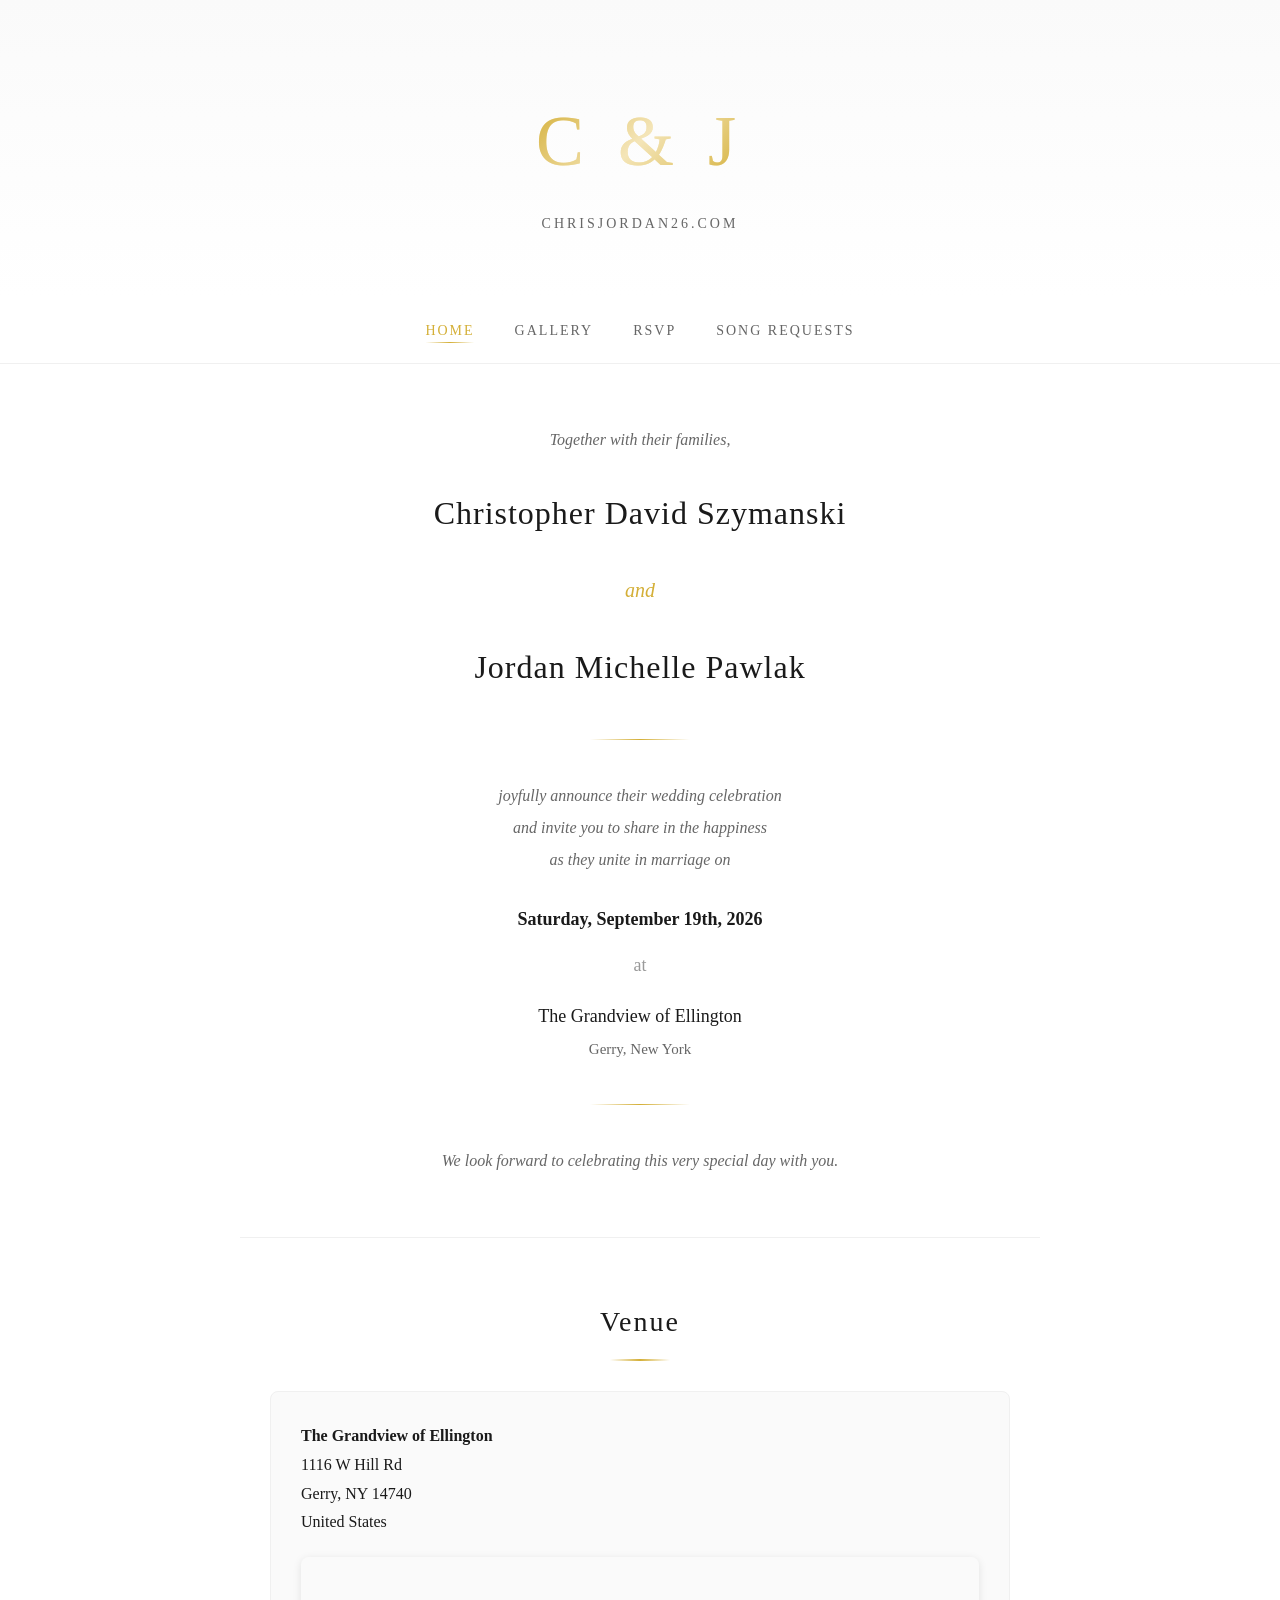
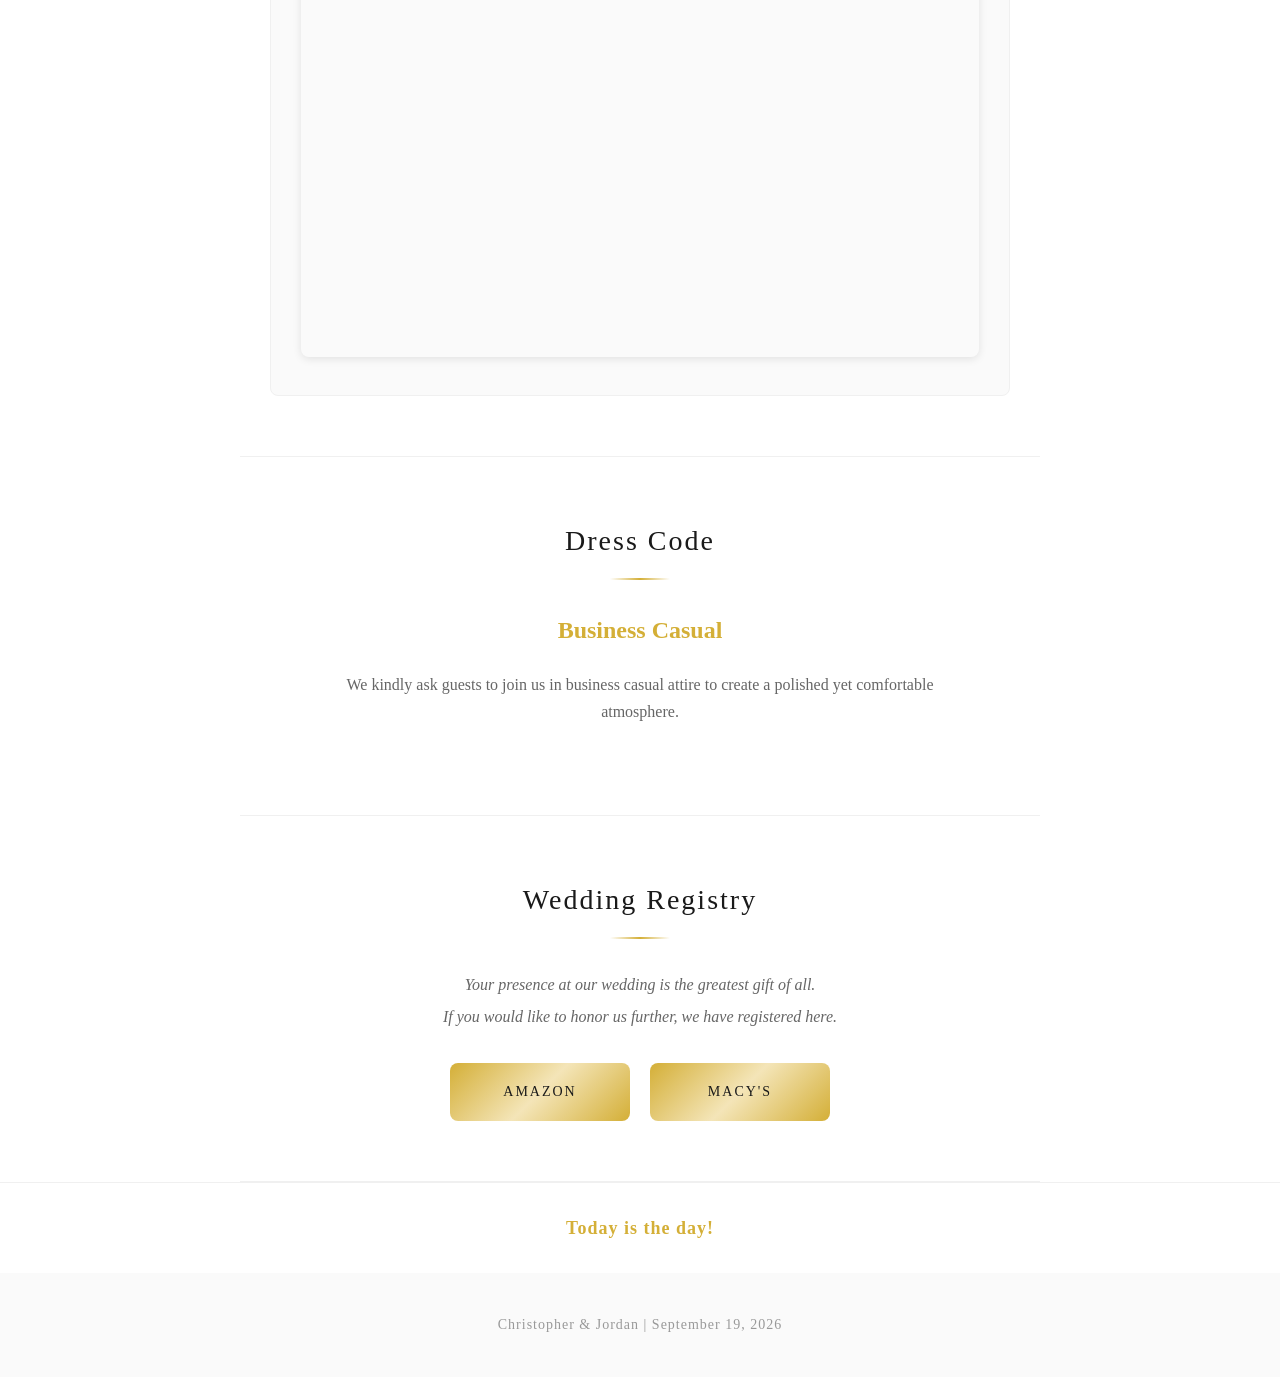
==== commit 499c1e2f: "Add Amazon and Macy's registry links to landing page" ====
--- a/index.html
+++ b/index.html
@@ -5,7 +5,7 @@
     <meta name="viewport" content="width=device-width, initial-scale=1.0">
     <title>Christopher & Jordan | September 19, 2026</title>
     <meta name="description" content="Join us for the wedding celebration of Christopher David Szymanski and Jordan Michelle Pawlak on September 19, 2026 at The Grandview of Ellington.">
-    <link rel="stylesheet" href="css/styles.css">
+    <link rel="stylesheet" href="css/styles.css?v=2">
 </head>
 <body>
     <header class="header">
@@ -85,10 +85,13 @@
         <h2 class="section-title">Wedding Registry</h2>
         <div class="registry-content">
             <p class="coming-soon">
-                We are currently preparing our registry and will share it soon.<br>
-                Thank you for your kindness, love, and support.
+                Your presence at our wedding is the greatest gift of all.<br>
+                If you would like to honor us further, we have registered here.
             </p>
-            <p style="margin-top: 20px;">More details to follow.</p>
+            <div class="registry-links">
+                <a href="https://www.amazon.com/wedding/share/Chrisjordan26" target="_blank" rel="noopener noreferrer" class="btn btn-primary registry-btn">Amazon</a>
+                <a href="https://www.macys.com/registry/jordan-pawlak-Chris-szymanski/1444791" target="_blank" rel="noopener noreferrer" class="btn btn-primary registry-btn">Macy's</a>
+            </div>
         </div>
     </section>
 
--- a/css/styles.css
+++ b/css/styles.css
@@ -297,16 +297,13 @@
     overflow: hidden;
     border-radius: 8px;
     cursor: pointer;
-    position: relative;
-    aspect-ratio: 4/3;
 }
 
 .gallery-item img {
     width: 100%;
-    height: 100%;
-    object-fit: cover;
+    height: auto;
+    display: block;
     transition: transform 0.4s ease, filter 0.4s ease;
-    display: block;
 }
 
 .gallery-item:hover img {
@@ -374,7 +371,9 @@
    Countdown Timer (inline)
    -------------------------------------------------------------------------- */
 .countdown-inline {
-    text-align: center;
+    display: flex;
+    justify-content: center;
+    align-items: center;
     padding: 30px 20px;
     font-size: 18px;
     color: #666;
@@ -384,7 +383,7 @@
 
 .countdown-time {
     font-weight: 700;
-    color: #c0392b;
+    color: #d4af37;
 }
 
 /* --------------------------------------------------------------------------
@@ -394,6 +393,19 @@
     text-align: center;
     color: #666;
     line-height: 2;
+}
+
+.registry-links {
+    display: flex;
+    justify-content: center;
+    gap: 20px;
+    flex-wrap: wrap;
+    margin-top: 30px;
+}
+
+.registry-btn {
+    min-width: 180px;
+    text-align: center;
 }
 
 .coming-soon {
